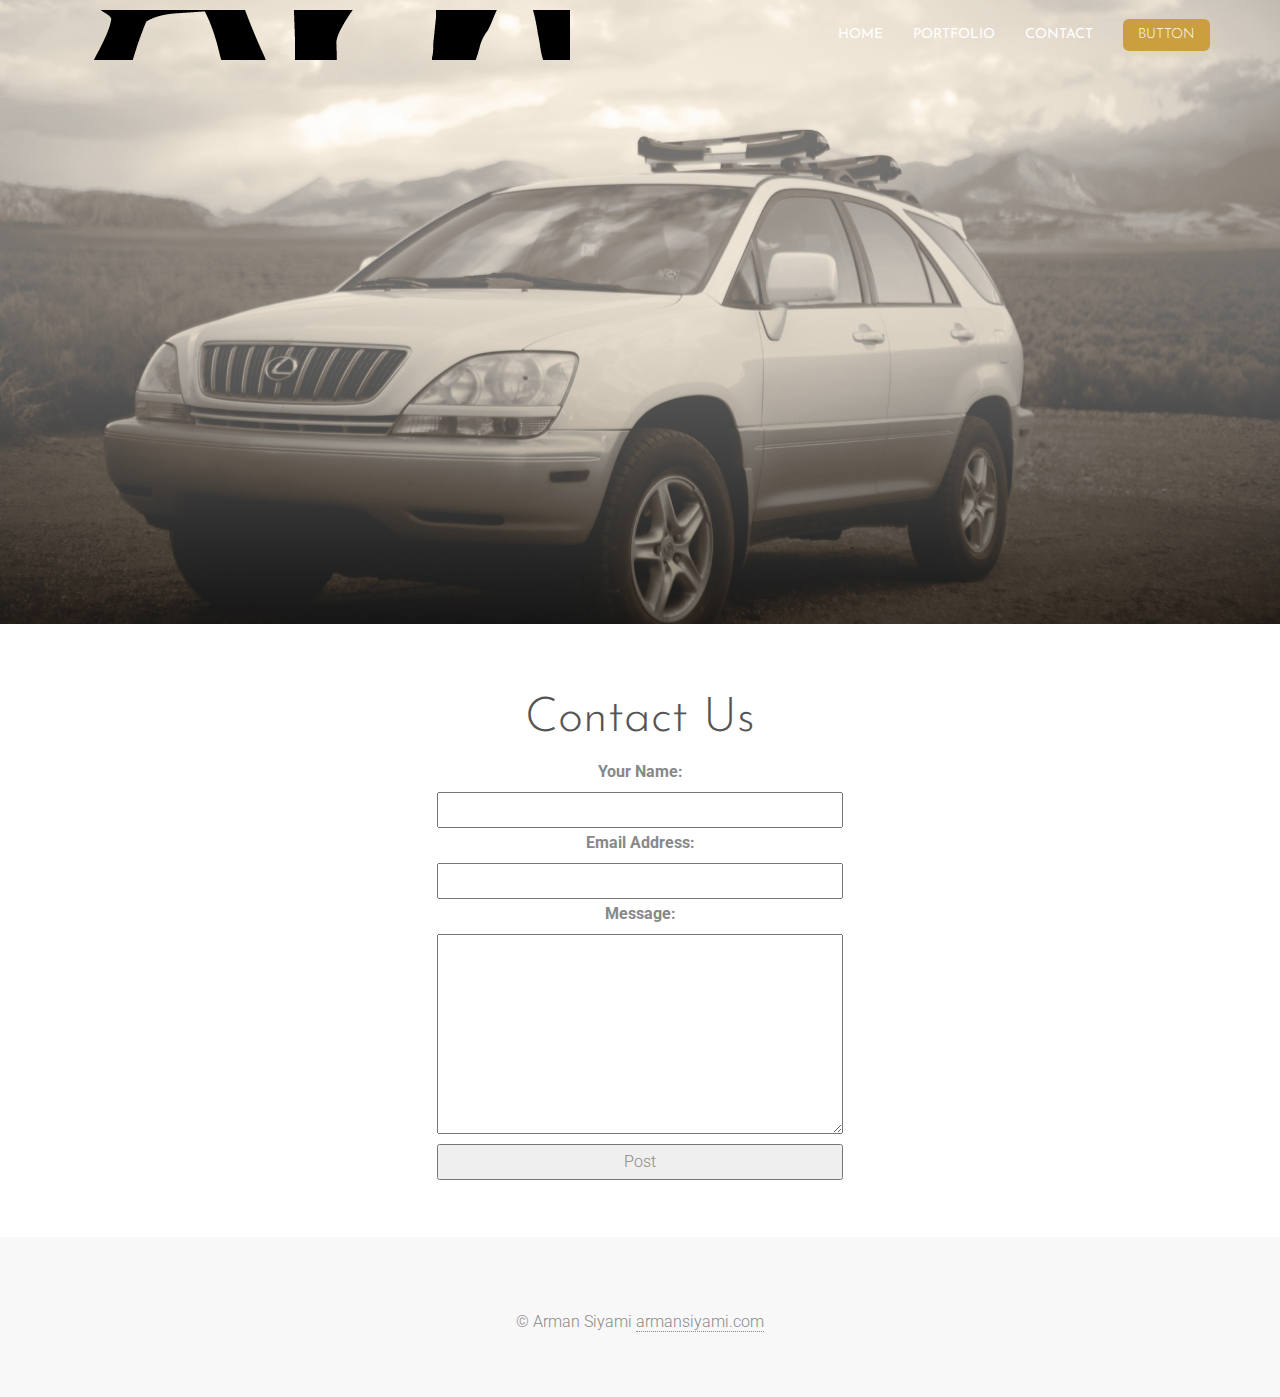
==== Contact.html @ 7636c095 "fixed images on portfolio and added footer" ====
<!DOCTYPE html>
<html lang="en">

    <head>

        <meta charset="utf-8">
        <meta http-equiv="X-UA-Compatible" content="IE=edge">
        <meta name="viewport" content="width=device-width, initial-scale=1">
        <title>Bootstrap Navbar Menu Template</title>

        <!-- CSS -->        
        <link rel="stylesheet" href="https://fonts.googleapis.com/css?family=Josefin+Sans:300,400|Roboto:300,400,500">
        <link rel="stylesheet" href="assets/bootstrap/css/bootstrap.min.css">
        <link rel="stylesheet" href="assets/font-awesome/css/font-awesome.min.css">
        <link rel="stylesheet" href="assets/css/animate.css">
        <link rel="stylesheet" href="assets/css/style.css">
		<script src="https://ajax.googleapis.com/ajax/libs/jquery/1.12.4/jquery.min.js"></script>
        <link rel="stylesheet" href="form.css" >
        <script src="form.js"></script>

        <!-- HTML5 Shim and Respond.js IE8 support of HTML5 elements and media queries -->
        <!-- WARNING: Respond.js doesn't work if you view the page via file:// -->
        <!--[if lt IE 9]>
            <script src="https://oss.maxcdn.com/libs/html5shiv/3.7.0/html5shiv.js"></script>
            <script src="https://oss.maxcdn.com/libs/respond.js/1.4.2/respond.min.js"></script>
        <![endif]-->

        <!-- Favicon and touch icons -->
        <link rel="shortcut icon" href="assets/ico/favicon.png">
        <link rel="apple-touch-icon-precomposed" sizes="144x144" href="assets/ico/apple-touch-icon-144-precomposed.png">
        <link rel="apple-touch-icon-precomposed" sizes="114x114" href="assets/ico/apple-touch-icon-114-precomposed.png">
        <link rel="apple-touch-icon-precomposed" sizes="72x72" href="assets/ico/apple-touch-icon-72-precomposed.png">
        <link rel="apple-touch-icon-precomposed" href="assets/ico/apple-touch-icon-57-precomposed.png">

    </head>

    <body>
    
    	<!-- Top content -->
        <div class="top-content">
        
        	<!-- Top menu -->
			<nav class="navbar navbar-inverse" role="navigation">
				<div class="container">
					<div class="navbar-header">
						<button type="button" class="navbar-toggle collapsed" data-toggle="collapse" data-target="#top-navbar-1">
							<span class="sr-only">Toggle navigation</span>
							<span class="icon-bar"></span>
							<span class="icon-bar"></span>
							<span class="icon-bar"></span>
						</button>
						<a class="navbar-brand" href="index.html">Bootstrap Navbar Menu Template</a>
					</div>
					<!-- Collect the nav links, forms, and other content for toggling -->
					<div class="collapse navbar-collapse" id="top-navbar-1">
						<ul class="nav navbar-nav navbar-right">
							<li><a href="index.html">Home</a></li>
							<li><a href="Portfolio.html">Portfolio</a></li>
							<li><a href="Contact.html">Contact</a></li>
							<li><a class="btn btn-link-3" href="#">Button</a></li>
						</ul>
					</div>
				</div>
			</nav>
        
        	<div class="top-content-container">
	        	<div class="container">
					<div class="row">
						<div class="col-sm-12 text wow fadeInLeft">
						  <h1>&nbsp;</h1>
						  <div class="description">
						    <p class="medium-paragraph">&nbsp;</p>
						    <p class="medium-paragraph"><br>
					        </p>
						  </div>
						</div>
				  </div>
	            </div>
            </div>
            
        </div>
        <div class="container">
            <div class="form-container">
                <h1>
                    Contact Us
                </h1>
                <form method="post" id="reused_form" >
                    <label for="name">Your Name:</label>
                    <input id="name" type="text" name="Name" required maxlength="50">
                    <label for="email">Email Address:</label>
                    <input id="email" type="email" name="Email" required maxlength="50">
                    <label for="message">Message:</label>
                    <textarea id="message" name="Message" rows="10" maxlength="6000" required></textarea>
                    <button class="button-primary" type="submit" >Post</button>
                </form>
                <div id="success_message" style="display:none">
                    <h3>Submitted the form successfully!</h3> 
                    <p> We will get back to you soon. </p>
                </div>
                <div id="error_message" style="width:100%; height:100%; display:none; "> <h3>Error</h3> Sorry there was an error sending your form. </div>
            </div>
        </div>
        
        
        <!-- Footer -->
        <footer>
	        <div class="container">
	        	<div class="row">
	        		<div class="col-sm-12 footer-copyright">
                    	&copy; Arman Siyami <a href="http://armansiyami.com">armansiyami.com</a>
                    </div>
                </div>
	        </div>
        </footer>


        <!-- Javascript -->
        <script src="assets/js/jquery-1.11.1.min.js"></script>
        <script src="assets/bootstrap/js/bootstrap.min.js"></script>
        <script src="assets/js/jquery.backstretch.min.js"></script>
        <script src="assets/js/wow.min.js"></script>
        <script src="assets/js/retina-1.1.0.min.js"></script>
        <script src="assets/js/scripts.js"></script>
        
        <!--[if lt IE 10]>
            <script src="assets/js/placeholder.js"></script>
        <![endif]-->

    </body>

</html>
---- assets/css/style.css ----
body {
    font-family: 'Roboto', sans-serif;
    font-size: 16px;
    font-weight: 300;
    color: #888;
    line-height: 30px;
    text-align: center;
}
.row {
  margin: 15px;
}
p{
	align-content: center;
}
strong { font-weight: 500; }

a, a:hover, a:focus {
	color: #cb9f3d; text-decoration: none;
    -o-transition: all .3s; -moz-transition: all .3s; -webkit-transition: all .3s; -ms-transition: all .3s; transition: all .3s;
}

h1, h2 { margin-top: 10px; font-family: 'Josefin Sans', sans-serif; font-size: 48px; font-weight: 300; color: #555; line-height: 56px; }
h3 { font-family: 'Josefin Sans', sans-serif; font-size: 32px; font-weight: 300; color: #555; line-height: 40px; }

img { max-width: 100%; }

@media  only screen and (min-device-width: 768px) 
{
    .form-container {
      padding: 5%;
      background: #ffffff;
                  
      max-width: 520px;
      margin: auto;
    }

}

h1, p 
{
  text-align: center;
}

input, textarea , button
{
  width: 100%;
}    
textarea
{
  height: 200px;
}


.row {
  margin: 15px;
}

.medium-paragraph { font-size: 18px; line-height: 34px; }

.colored { color: #cb9f3d; }

::-moz-selection { background: #cb9f3d; color: #fff; text-shadow: none; }
::selection { background: #cb9f3d; color: #fff; text-shadow: none; }


/***** General style, all sections *****/

.section-container { margin: 0 auto; padding-bottom: 80px; }
.section-description { margin-top: 60px; padding-bottom: 10px; }
.section-description p { margin-top: 20px; padding: 0 120px; }


/***** Divider *****/

.divider-1 { padding: 25px 0 15px 0; }
.divider-1 .line { width: 160px; margin: 0 auto; border-bottom: 1px dashed #ccc; }


/***** Top menu *****/

.navbar {
	margin-bottom: 0;
	padding-top: 10px;
	background: none;
	border: 0;
	-moz-border-radius: 0; -webkit-border-radius: 0; border-radius: 0;
	-o-transition: all .6s; -moz-transition: all .6s; -webkit-transition: all .6s; -ms-transition: all .6s; transition: all .6s;
}

ul.navbar-nav {
	font-family: 'Josefin Sans', sans-serif;
	font-size: 14px;
	color: #fff;
	font-weight: 400;
	text-transform: uppercase;
}

.navbar-inverse ul.navbar-nav li a { color: #fff; border: 0; }
.navbar-inverse ul.navbar-nav li a:hover { color: #ddd; border: 0; }
.navbar-inverse ul.navbar-nav li a:focus { color: #ddd; outline: 0; border: 0; }

.navbar-inverse ul.navbar-nav li a.btn-link-3 {
	display: inline-block;
	margin: 9px 0 0 15px;
	padding: 6px 15px;
	background: #cb9f3d;
	border: 0;
	font-family: 'Josefin Sans', sans-serif;
	font-size: 14px;
    font-weight: 300;
    color: #fff;
    opacity: 1;
    text-transform: uppercase;
    -moz-border-radius: 6px; -webkit-border-radius: 6px; border-radius: 6px;
}
.navbar-inverse ul.navbar-nav li a.btn-link-3:hover,
.navbar-inverse ul.navbar-nav li a.btn-link-3:focus,
.navbar-inverse ul.navbar-nav li a.btn-link-3:active,
.navbar-inverse ul.navbar-nav li a.btn-link-3:active:focus { outline: 0; opacity: 0.6; color: #fff; }

.navbar-brand {
	width: 500px;
	background: url(../img/logo.png) left center no-repeat;
	text-indent: -99999px;
}
.navbar>.container .navbar-brand, .navbar>.container-fluid .navbar-brand { margin-left: 0; }


/***** Top content *****/

.top-content-container { padding: 150px 0 200px 0; }

.top-content .text { color: #fff; }
.top-content .text h1 { color: #fff; }

.top-content .description { margin: 30px 0 10px 0; }
.top-content .description p { opacity: 0.8; }
.top-content .description a { color: #fff; border-bottom: 1px dotted #fff; }
.top-content .description a:hover, .top-content .description a:focus { color: #fff; border: 0; }


/***** Features *****/

.features-box { margin-top: 30px; text-align: left; }
.features-box .features-box-icon { font-size: 60px; color: #cb9f3d; line-height: 60px; text-align: center; }
.features-box h3 { margin-top: 0; padding: 0 0 10px 0; }


/***** Footer *****/

footer { padding: 40px 0 45px 0; background: #f8f8f8; }

.footer-copyright { padding-top: 15px; }
.footer-copyright a { color: #888; border-bottom: 1px dotted #888; }
.footer-copyright a:hover, .footer-copyright a:focus { color: #888; border: 0; }

.gallery {
-webkit-column-count: 3;
-moz-column-count: 3;
column-count: 3;
-webkit-column-width: 33%;
-moz-column-width: 33%;
column-width: 33%; }
.gallery .pics {
-webkit-transition: all 350ms ease;
transition: all 350ms ease; }
.gallery .animation {
-webkit-transform: scale(1);
-ms-transform: scale(1);
transform: scale(1); }

@media (max-width: 450px) {
.gallery {
-webkit-column-count: 1;
-moz-column-count: 1;
column-count: 1;
-webkit-column-width: 100%;
-moz-column-width: 100%;
column-width: 100%;
}
}

@media (max-width: 400px) {
.btn.filter {
padding-left: 1.1rem;
padding-right: 1.1rem;
}
}


/***** MEDIA QUERIES *****/


@media (min-width: 992px) and (max-width: 1199px) {}

@media (min-width: 768px) and (max-width: 991px) {

	.section-description p { padding: 0; }
	
	.features-box .features-box-icon { font-size: 50px; line-height: 50px; }

}

@media (max-width: 767px) {
	
	.navbar { padding-top: 0; background: #444; }
	.navbar>.container .navbar-brand, .navbar>.container-fluid .navbar-brand { margin-left: 15px; }
	.navbar-collapse { border: 0; }
	.navbar-inverse .navbar-toggle { border-color: transparent; }
	.navbar-inverse ul.navbar-nav li a.btn-link-3 { margin: 10px; }
	
	.section-description p { padding: 0; }
	
	.top-content-container { padding: 60px 0 80px 0; }
	.top-content .text { padding-top: 20px; }
	
	.features-box { text-align: center; }
	.features-box h3 { margin-top: 5px; padding-top: 10px; }

}

@media (max-width: 415px) {
	
	h1, h2 { font-size: 36px; }

}


/* Retina-ize images/icons */

@media
only screen and (-webkit-min-device-pixel-ratio: 2),
only screen and (   min--moz-device-pixel-ratio: 2),
only screen and (     -o-min-device-pixel-ratio: 2/1),
only screen and (        min-device-pixel-ratio: 2),
only screen and (                min-resolution: 192dpi),
only screen and (                min-resolution: 2dppx) {
	
	/* logo */
    .navbar-brand {
    	background-image: url(../img/logo@2x.png) !important; background-repeat: no-repeat !important; background-size: 252px 150px !important;
    }
	
}
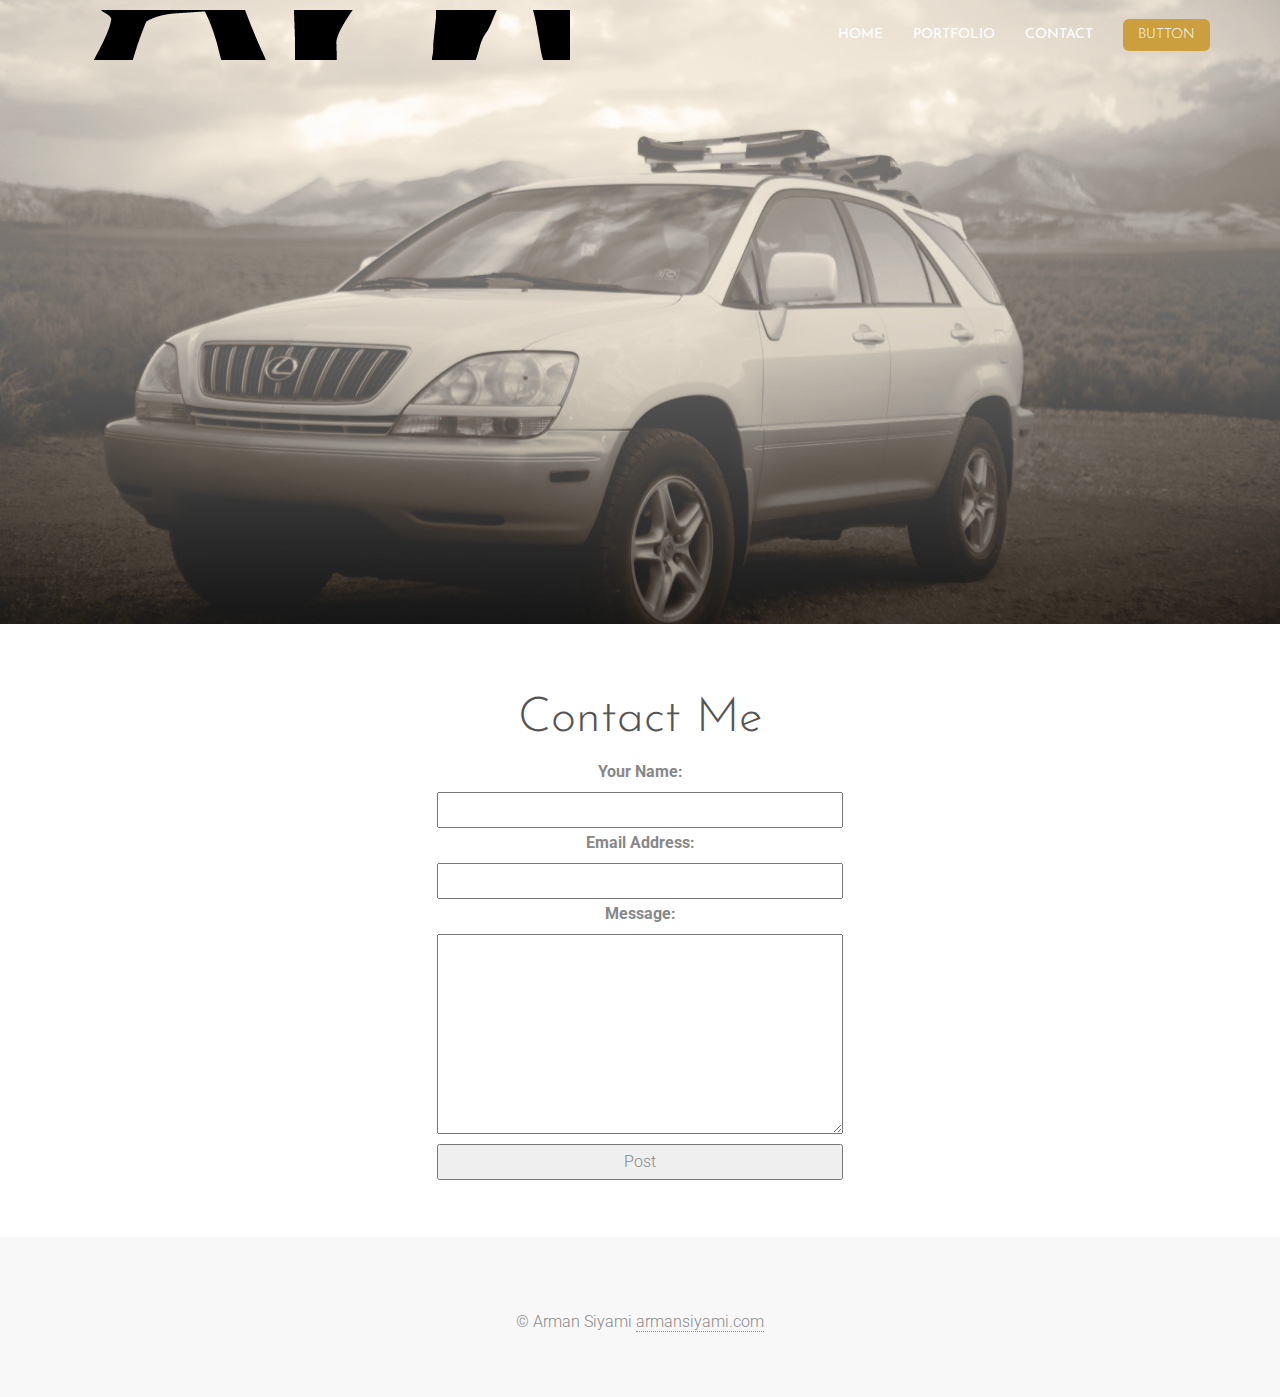
==== commit e624f845: "Final Push" ====
--- a/Contact.html
+++ b/Contact.html
@@ -82,7 +82,7 @@
         <div class="container">
             <div class="form-container">
                 <h1>
-                    Contact Us
+                    Contact Me
                 </h1>
                 <form method="post" id="reused_form" >
                     <label for="name">Your Name:</label>
--- a/assets/css/style.css
+++ b/assets/css/style.css
@@ -239,7 +239,7 @@
 	
 	/* logo */
     .navbar-brand {
-    	background-image: url(../img/logo@2x.png) !important; background-repeat: no-repeat !important; background-size: 252px 150px !important;
+    	background-image: url(../img/logo@2x.png) !important; background-repeat: no-repeat !important; background-size: 400px 200px !important;
     }
 	
 }
